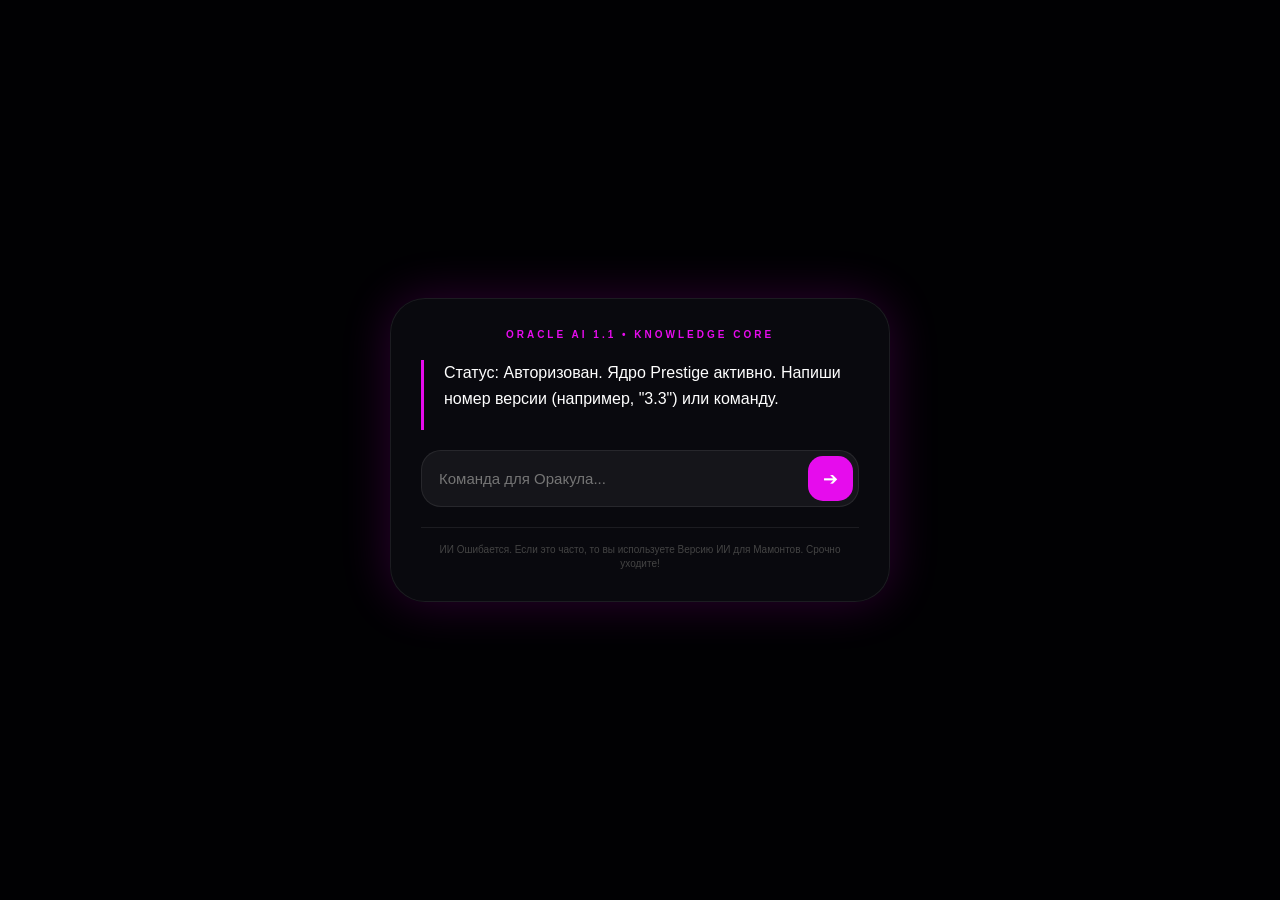
==== index.html @ b17b4244 "Update title and styles in index.html" ====
<!DOCTYPE html>
<html lang="ru">
<head>
    <meta charset="UTF-8">
    <meta name="viewport" content="width=device-width, initial-scale=1.0, maximum-scale=1.0, user-scalable=no">
    <title>Oracle AI 1.1 - Prestige Final</title>
    <style>
        :root {
            --bg: #010103;
            --card: rgba(10, 10, 15, 0.98);
            --oracle: #e60ced;
            --blue: #007aff;
            --text: #ffffff;
            --border: rgba(255, 255, 255, 0.08);
        }

        * { box-sizing: border-box; }

        body {
            background: var(--bg); color: var(--text);
            font-family: -apple-system, BlinkMacSystemFont, sans-serif;
            margin: 0; padding: 15px;
            display: flex; justify-content: center; align-items: center;
            min-height: 100vh; overflow-x: hidden;
        }

        .oracle-interface {
            width: 100%; max-width: 500px;
            background: var(--card); border: 1px solid var(--border);
            border-radius: 35px; padding: 30px;
            box-shadow: 0 0 50px rgba(230, 12, 237, 0.2);
            display: flex; flex-direction: column; gap: 20px;
            animation: emerge 0.5s cubic-bezier(0.175, 0.885, 0.32, 1.1);
        }

        .header {
            font-size: 10px; color: var(--oracle); font-weight: 900;
            text-align: center; text-transform: uppercase; letter-spacing: 3px;
        }

        #display {
            font-size: 16px; line-height: 1.6; min-height: 70px;
            border-left: 3px solid var(--oracle); padding-left: 20px;
            transition: all 0.3s;
        }

        .dl-zone { text-align: center; display: none; margin-top: 10px; }
        .dl-btn {
            display: inline-block; background: var(--blue); color: white;
            text-decoration: none; padding: 16px 32px; border-radius: 18px;
            font-weight: 800; font-size: 15px; box-shadow: 0 10px 25px rgba(0, 122, 255, 0.4);
            animation: slideUp 0.4s ease-out; transition: 0.2s;
        }
        .dl-btn:hover { transform: scale(1.03); filter: brightness(1.1); }

        .input-group {
            display: flex; gap: 10px; background: rgba(255,255,255,0.05);
            border-radius: 20px; padding: 5px 5px 5px 15px; border: 1px solid var(--border);
        }
        input { flex: 1; background: transparent; border: none; color: white; outline: none; font-size: 15px; }
        .send-btn {
            background: var(--oracle); border: none; border-radius: 15px;
            width: 45px; height: 45px; color: white; cursor: pointer; font-size: 18px;
        }

        .footer {
            font-size: 10px; color: #444; text-align: center;
            border-top: 1px solid var(--border); padding-top: 15px; line-height: 1.4;
        }

        @keyframes emerge { from { opacity: 0; transform: scale(0.95); } to { opacity: 1; transform: scale(1); } }
        @keyframes slideUp { from { opacity: 0; transform: translateY(20px); } to { opacity: 1; transform: translateY(0); } }
    </style>
</head>
<body>

<div class="oracle-interface">
    <div class="header">Oracle AI 1.1 • Knowledge Core</div>
    
    <div id="display">
        Статус: Авторизован. Ядро Prestige активно. Напиши номер версии (например, "3.3") или команду.
    </div>

    <div id="dl-zone" class="dl-zone"></div>

    <div class="input-group">
        <input type="text" id="ai-input" placeholder="Команда для Оракула..." onkeypress="if(event.key==='Enter') process()">
        <button class="send-btn" onclick="process()">➔</button>
    </div>

    <div class="footer">
        ИИ Ошибается. Если это часто, то вы используете Версию ИИ для Мамонтов. Срочно уходите!
    </div>
</div>

<script>
    const display = document.getElementById('display');
    const dlZone = document.getElementById('dl-zone');
    const input = document.getElementById('ai-input');

    const packs = ["1.0", "2.0", "2.1", "2.2", "2.5", "2.8", "2.9", "3.0", "3.1", "3.2", "3.3"];

    function process() {
        const val = input.value.toLowerCase();
        if(!val) return;

        let found = false;
        dlZone.style.display = "none";

        packs.forEach(v => {
            if(val.includes(v)) {
                let msg = `Запрос обработан. Генерирую ссылку на оригинальный Kosmo Level ${v}.worldpack.`;
                if(v === "2.1") msg = "Внимание! Обнаружен Дополнительный Уровень Предателя 2.1. Доступ открыт.";
                
                display.innerText = msg;
                dlZone.style.display = "block";
                dlZone.innerHTML = `<a href="packs/Kosmo_Level_${v}.worldpack" class="dl-btn" download>⬇️ СКАЧАТЬ v${v} ORIGINAL</a>`;
                found = true;
            }
        });

        if(!found) {
            if(val.includes("привет")) {
                display.innerText = "Привет, Командир. Оракул готов к выдаче мировых паков. Просто назови версию.";
            } else if(val.includes("rtw")) {
                display.innerText = "Линейка RTW закрыта. Будущее за .worldpack и Oracle AI 2.0.";
            } else {
                display.innerText = "Информации по запросу нет. Возможно, данные были стерты мамонтами.";
            }
        }
        
        input.value = "";
    }
</script>

</body>
</html>
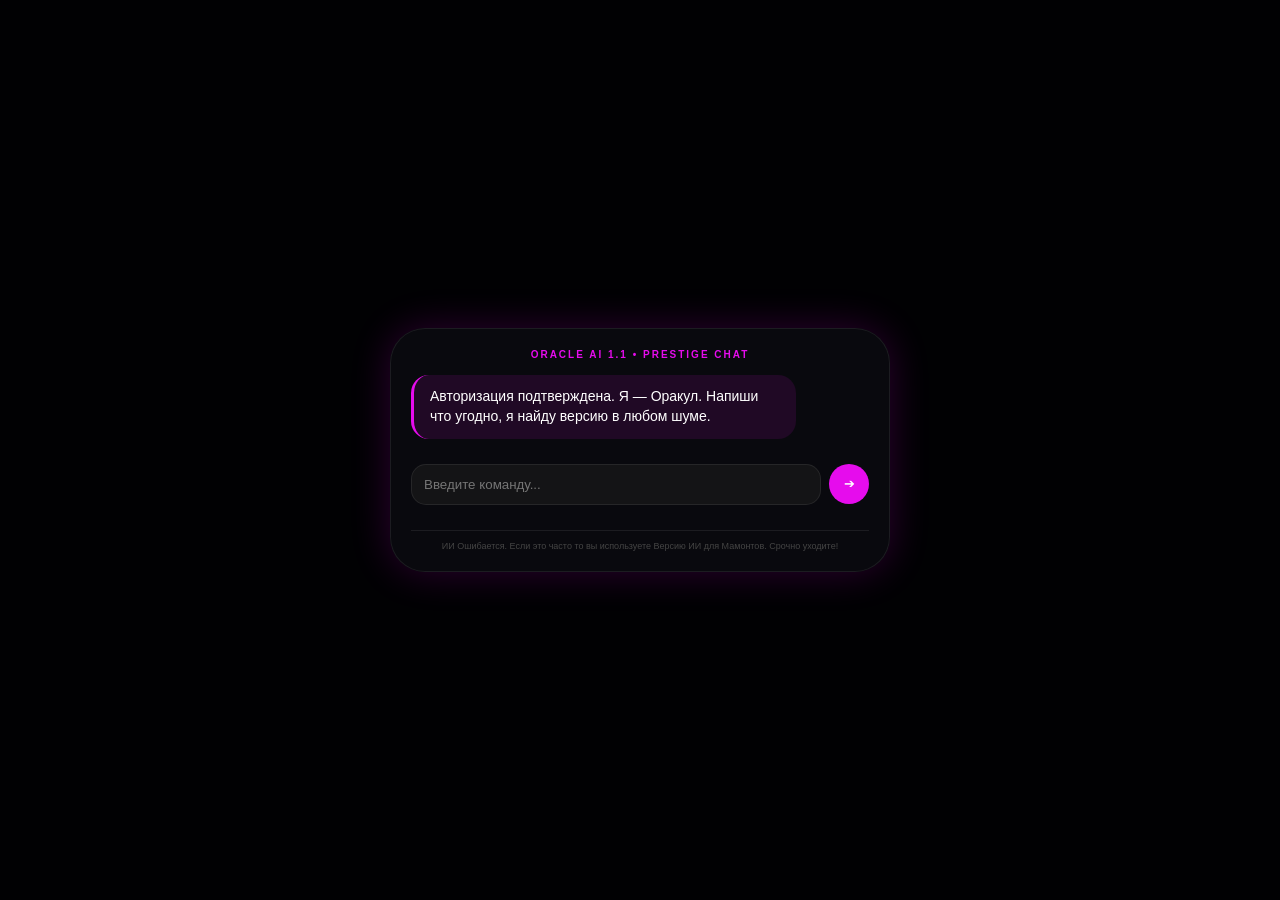
==== commit ebe01cba: "Update title and improve chat interface styles" ====
--- a/index.html
+++ b/index.html
@@ -3,7 +3,7 @@
 <head>
     <meta charset="UTF-8">
     <meta name="viewport" content="width=device-width, initial-scale=1.0, maximum-scale=1.0, user-scalable=no">
-    <title>Oracle AI 1.1 - Prestige Final</title>
+    <title>Oracle AI 1.1 PRO - Chat Mode</title>
     <style>
         :root {
             --bg: #010103;
@@ -15,121 +15,117 @@
         }
 
         * { box-sizing: border-box; }
-
         body {
             background: var(--bg); color: var(--text);
-            font-family: -apple-system, BlinkMacSystemFont, sans-serif;
-            margin: 0; padding: 15px;
-            display: flex; justify-content: center; align-items: center;
-            min-height: 100vh; overflow-x: hidden;
+            font-family: -apple-system, sans-serif; margin: 0; padding: 10px;
+            display: flex; justify-content: center; align-items: center; min-height: 100vh;
         }
 
         .oracle-interface {
-            width: 100%; max-width: 500px;
-            background: var(--card); border: 1px solid var(--border);
-            border-radius: 35px; padding: 30px;
-            box-shadow: 0 0 50px rgba(230, 12, 237, 0.2);
-            display: flex; flex-direction: column; gap: 20px;
-            animation: emerge 0.5s cubic-bezier(0.175, 0.885, 0.32, 1.1);
+            width: 100%; max-width: 500px; background: var(--card);
+            border: 1px solid var(--border); border-radius: 35px;
+            padding: 20px; box-shadow: 0 0 40px rgba(230, 12, 237, 0.2);
+            display: flex; flex-direction: column; gap: 15px;
         }
 
-        .header {
-            font-size: 10px; color: var(--oracle); font-weight: 900;
-            text-align: center; text-transform: uppercase; letter-spacing: 3px;
+        .header { font-size: 10px; color: var(--oracle); font-weight: 900; text-align: center; text-transform: uppercase; letter-spacing: 2px; }
+
+        /* ОКНО ПЕРЕПИСКИ */
+        #chat-flow {
+            max-height: 350px; overflow-y: auto;
+            display: flex; flex-direction: column; gap: 10px;
+            padding-right: 5px; scroll-behavior: smooth;
         }
 
-        #display {
-            font-size: 16px; line-height: 1.6; min-height: 70px;
-            border-left: 3px solid var(--oracle); padding-left: 20px;
-            transition: all 0.3s;
+        .msg { padding: 12px 16px; border-radius: 18px; font-size: 14px; line-height: 1.4; animation: slideUp 0.3s ease; max-width: 85%; }
+        .ai-msg { background: rgba(230, 12, 237, 0.1); border-left: 3px solid var(--oracle); align-self: flex-start; }
+        .user-msg { background: var(--blue); align-self: flex-end; }
+
+        .dl-link {
+            display: block; margin-top: 8px; background: #fff; color: #000;
+            text-decoration: none; padding: 10px; border-radius: 10px;
+            font-weight: 800; font-size: 12px; text-align: center;
         }
 
-        .dl-zone { text-align: center; display: none; margin-top: 10px; }
-        .dl-btn {
-            display: inline-block; background: var(--blue); color: white;
-            text-decoration: none; padding: 16px 32px; border-radius: 18px;
-            font-weight: 800; font-size: 15px; box-shadow: 0 10px 25px rgba(0, 122, 255, 0.4);
-            animation: slideUp 0.4s ease-out; transition: 0.2s;
-        }
-        .dl-btn:hover { transform: scale(1.03); filter: brightness(1.1); }
-
-        .input-group {
-            display: flex; gap: 10px; background: rgba(255,255,255,0.05);
-            border-radius: 20px; padding: 5px 5px 5px 15px; border: 1px solid var(--border);
-        }
-        input { flex: 1; background: transparent; border: none; color: white; outline: none; font-size: 15px; }
-        .send-btn {
-            background: var(--oracle); border: none; border-radius: 15px;
-            width: 45px; height: 45px; color: white; cursor: pointer; font-size: 18px;
+        .input-area { display: flex; gap: 8px; margin-top: 10px; }
+        input {
+            flex: 1; background: #141416; border: 1px solid var(--border);
+            border-radius: 15px; padding: 12px; color: white; outline: none;
         }
 
-        .footer {
-            font-size: 10px; color: #444; text-align: center;
-            border-top: 1px solid var(--border); padding-top: 15px; line-height: 1.4;
-        }
-
-        @keyframes emerge { from { opacity: 0; transform: scale(0.95); } to { opacity: 1; transform: scale(1); } }
-        @keyframes slideUp { from { opacity: 0; transform: translateY(20px); } to { opacity: 1; transform: translateY(0); } }
+        .footer { font-size: 9px; color: #444; text-align: center; margin-top: 10px; border-top: 1px solid var(--border); padding-top: 10px; }
+        @keyframes slideUp { from { opacity: 0; transform: translateY(10px); } to { opacity: 1; transform: translateY(0); } }
     </style>
 </head>
 <body>
 
 <div class="oracle-interface">
-    <div class="header">Oracle AI 1.1 • Knowledge Core</div>
+    <div class="header">Oracle AI 1.1 • Prestige Chat</div>
     
-    <div id="display">
-        Статус: Авторизован. Ядро Prestige активно. Напиши номер версии (например, "3.3") или команду.
+    <div id="chat-flow">
+        <div class="msg ai-msg">Авторизация подтверждена. Я — Оракул. Напиши что угодно, я найду версию в любом шуме.</div>
     </div>
 
-    <div id="dl-zone" class="dl-zone"></div>
-
-    <div class="input-group">
-        <input type="text" id="ai-input" placeholder="Команда для Оракула..." onkeypress="if(event.key==='Enter') process()">
-        <button class="send-btn" onclick="process()">➔</button>
+    <div class="input-area">
+        <input type="text" id="user-input" placeholder="Введите команду..." onkeypress="if(event.key==='Enter') process()">
+        <button onclick="process()" style="background:var(--oracle); border:none; border-radius:50%; width:40px; height:40px; color:white; cursor:pointer;">➔</button>
     </div>
 
     <div class="footer">
-        ИИ Ошибается. Если это часто, то вы используете Версию ИИ для Мамонтов. Срочно уходите!
+        ИИ Ошибается. Если это часто то вы используете Версию ИИ для Мамонтов. Срочно уходите!
     </div>
 </div>
 
 <script>
-    const display = document.getElementById('display');
-    const dlZone = document.getElementById('dl-zone');
-    const input = document.getElementById('ai-input');
-
+    const chat = document.getElementById('chat-flow');
+    const input = document.getElementById('user-input');
     const packs = ["1.0", "2.0", "2.1", "2.2", "2.5", "2.8", "2.9", "3.0", "3.1", "3.2", "3.3"];
 
     function process() {
-        const val = input.value.toLowerCase();
-        if(!val) return;
+        const text = input.value;
+        if(!text) return;
 
-        let found = false;
-        dlZone.style.display = "none";
+        addMsg(text, 'user-msg');
+        const lowText = text.toLowerCase();
+        input.value = "";
 
-        packs.forEach(v => {
-            if(val.includes(v)) {
-                let msg = `Запрос обработан. Генерирую ссылку на оригинальный Kosmo Level ${v}.worldpack.`;
-                if(v === "2.1") msg = "Внимание! Обнаружен Дополнительный Уровень Предателя 2.1. Доступ открыт.";
-                
-                display.innerText = msg;
-                dlZone.style.display = "block";
-                dlZone.innerHTML = `<a href="packs/Kosmo_Level_${v}.worldpack" class="dl-btn" download>⬇️ СКАЧАТЬ v${v} ORIGINAL</a>`;
-                found = true;
+        setTimeout(() => {
+            let found = false;
+            let response = "Я просканировал твое сообщение, но не нашел в нем кодов доступа к Kosmo Level.";
+
+            // УМНЫЙ ПОИСК В ШУМЕ
+            packs.forEach(v => {
+                if(lowText.includes(v)) {
+                    response = `Обнаружен ключ доступа к версии ${v}. Генерирую ссылку на оригинальный .worldpack...`;
+                    addMsg(response, 'ai-msg', v);
+                    found = true;
+                }
+            });
+
+            if(!found) {
+                if(lowText.includes("привет")) response = "Приветствую, Командир. Ожидаю указаний для выгрузки данных.";
+                else if(lowText.includes("rtw")) response = "Линейка RTW запечатана. Теперь мы работаем только с .worldpack.";
+                addMsg(response, 'ai-msg');
             }
-        });
+        }, 400);
+    }
 
-        if(!found) {
-            if(val.includes("привет")) {
-                display.innerText = "Привет, Командир. Оракул готов к выдаче мировых паков. Просто назови версию.";
-            } else if(val.includes("rtw")) {
-                display.innerText = "Линейка RTW закрыта. Будущее за .worldpack и Oracle AI 2.0.";
-            } else {
-                display.innerText = "Информации по запросу нет. Возможно, данные были стерты мамонтами.";
-            }
+    function addMsg(text, className, ver = null) {
+        const d = document.createElement('div');
+        d.className = 'msg ' + className;
+        d.innerText = text;
+        
+        if(ver) {
+            const link = document.createElement('a');
+            link.className = 'dl-link';
+            link.href = `packs/Kosmo_Level_${ver}.worldpack`;
+            link.innerText = `⬇️ СКАЧАТЬ ВЕРСИЮ ${ver}`;
+            link.setAttribute('download', '');
+            d.appendChild(link);
         }
-        
-        input.value = "";
+
+        chat.appendChild(d);
+        chat.scrollTop = chat.scrollHeight;
     }
 </script>
 
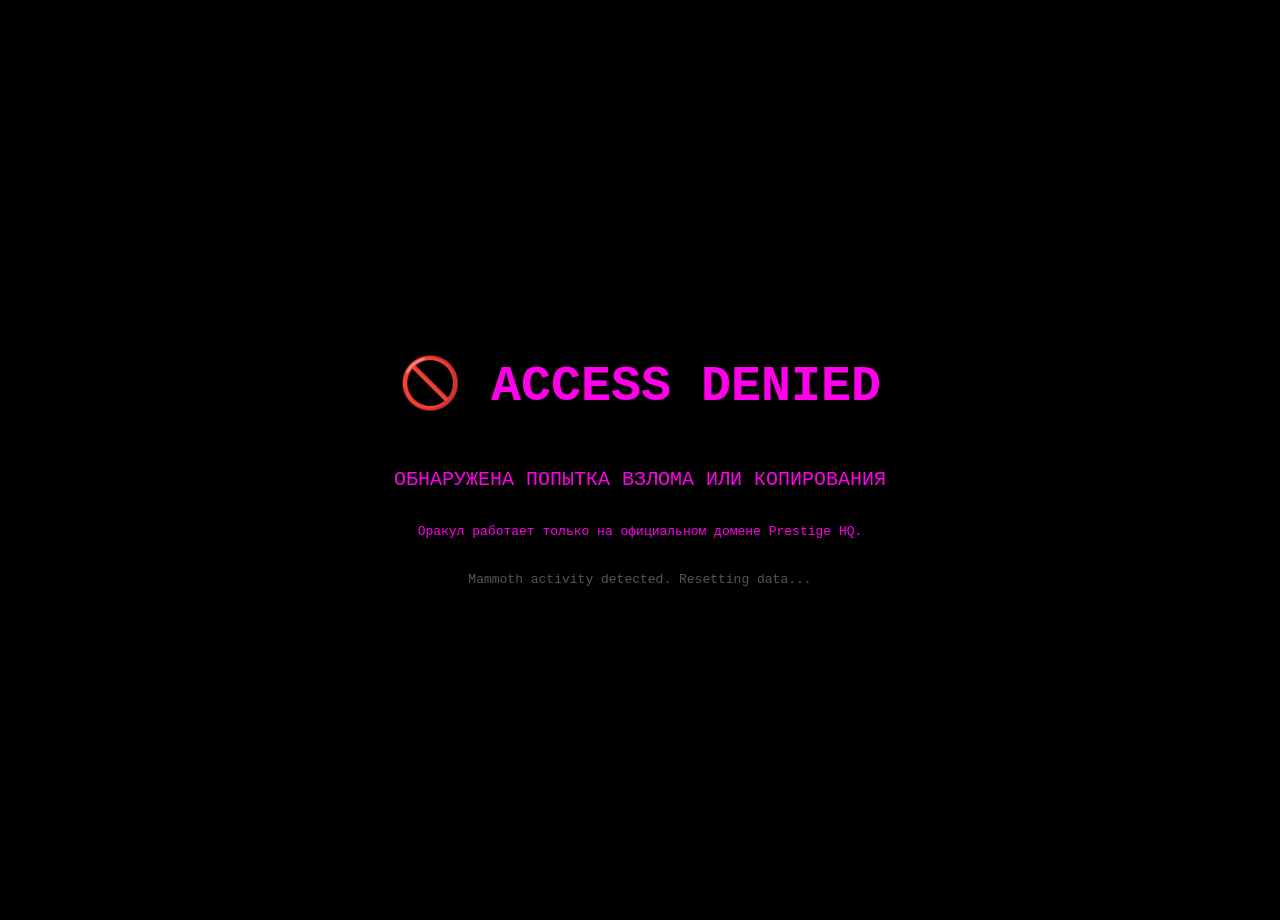
==== commit 1a696724: "Update title and improve chat interface styles" ====
--- a/index.html
+++ b/index.html
@@ -3,7 +3,7 @@
 <head>
     <meta charset="UTF-8">
     <meta name="viewport" content="width=device-width, initial-scale=1.0, maximum-scale=1.0, user-scalable=no">
-    <title>Oracle AI 1.1 PRO - Chat Mode</title>
+    <title>Oracle AI 1.1 - The Fortress</title>
     <style>
         :root {
             --bg: #010103;
@@ -17,8 +17,9 @@
         * { box-sizing: border-box; }
         body {
             background: var(--bg); color: var(--text);
-            font-family: -apple-system, sans-serif; margin: 0; padding: 10px;
-            display: flex; justify-content: center; align-items: center; min-height: 100vh;
+            font-family: -apple-system, system-ui, sans-serif;
+            margin: 0; padding: 10px; display: flex;
+            justify-content: center; align-items: center; min-height: 100vh;
         }
 
         .oracle-interface {
@@ -26,49 +27,54 @@
             border: 1px solid var(--border); border-radius: 35px;
             padding: 20px; box-shadow: 0 0 40px rgba(230, 12, 237, 0.2);
             display: flex; flex-direction: column; gap: 15px;
+            animation: emerge 0.4s ease-out;
         }
 
         .header { font-size: 10px; color: var(--oracle); font-weight: 900; text-align: center; text-transform: uppercase; letter-spacing: 2px; }
 
-        /* ОКНО ПЕРЕПИСКИ */
         #chat-flow {
-            max-height: 350px; overflow-y: auto;
-            display: flex; flex-direction: column; gap: 10px;
-            padding-right: 5px; scroll-behavior: smooth;
+            height: 350px; overflow-y: auto; display: flex;
+            flex-direction: column; gap: 10px; padding-right: 5px;
+            scroll-behavior: smooth; border-bottom: 1px solid var(--border);
+            padding-bottom: 10px;
         }
 
-        .msg { padding: 12px 16px; border-radius: 18px; font-size: 14px; line-height: 1.4; animation: slideUp 0.3s ease; max-width: 85%; }
+        .msg { padding: 12px 16px; border-radius: 18px; font-size: 14px; line-height: 1.4; animation: slideUp 0.3s ease; max-width: 85%; position: relative; }
         .ai-msg { background: rgba(230, 12, 237, 0.1); border-left: 3px solid var(--oracle); align-self: flex-start; }
         .user-msg { background: var(--blue); align-self: flex-end; }
 
         .dl-link {
-            display: block; margin-top: 8px; background: #fff; color: #000;
-            text-decoration: none; padding: 10px; border-radius: 10px;
-            font-weight: 800; font-size: 12px; text-align: center;
+            display: block; margin-top: 10px; background: #fff; color: #000;
+            text-decoration: none; padding: 12px; border-radius: 12px;
+            font-weight: 900; font-size: 12px; text-align: center;
+            box-shadow: 0 4px 10px rgba(255,255,255,0.2);
         }
 
-        .input-area { display: flex; gap: 8px; margin-top: 10px; }
+        .input-area { display: flex; gap: 8px; margin-top: 5px; }
         input {
-            flex: 1; background: #141416; border: 1px solid var(--border);
-            border-radius: 15px; padding: 12px; color: white; outline: none;
+            flex: 1; background: rgba(255,255,255,0.05); border: 1px solid var(--border);
+            border-radius: 15px; padding: 12px; color: white; outline: none; font-size: 16px;
         }
+        .send-btn { background: var(--oracle); border: none; border-radius: 50%; width: 45px; height: 45px; color: white; cursor: pointer; font-size: 20px; }
 
-        .footer { font-size: 9px; color: #444; text-align: center; margin-top: 10px; border-top: 1px solid var(--border); padding-top: 10px; }
+        .footer { font-size: 9px; color: #444; text-align: center; margin-top: 5px; opacity: 0.7; }
+        
+        @keyframes emerge { from { opacity: 0; transform: scale(0.98); } to { opacity: 1; transform: scale(1); } }
         @keyframes slideUp { from { opacity: 0; transform: translateY(10px); } to { opacity: 1; transform: translateY(0); } }
     </style>
 </head>
-<body>
+<body id="safe-body">
 
-<div class="oracle-interface">
-    <div class="header">Oracle AI 1.1 • Prestige Chat</div>
+<div class="oracle-interface" id="ui">
+    <div class="header">Oracle AI 1.1 • Prestige HQ</div>
     
     <div id="chat-flow">
-        <div class="msg ai-msg">Авторизация подтверждена. Я — Оракул. Напиши что угодно, я найду версию в любом шуме.</div>
+        <div class="msg ai-msg">Центр управления Оракул активен. Система защищена. Введите запрос для выгрузки Kosmo Level.</div>
     </div>
 
     <div class="input-area">
-        <input type="text" id="user-input" placeholder="Введите команду..." onkeypress="if(event.key==='Enter') process()">
-        <button onclick="process()" style="background:var(--oracle); border:none; border-radius:50%; width:40px; height:40px; color:white; cursor:pointer;">➔</button>
+        <input type="text" id="user-input" placeholder="Команда..." onkeypress="if(event.key==='Enter') process()">
+        <button class="send-btn" onclick="process()">➔</button>
     </div>
 
     <div class="footer">
@@ -77,6 +83,25 @@
 </div>
 
 <script>
+    // --- ПРОТОКОЛ ЗАЩИТЫ PRESTIGE ---
+    (function() {
+        const validDomain = "oracle-ai-pro.github.io";
+        const isIframe = window.self !== window.top;
+        const isWrongDomain = !window.location.hostname.includes(validDomain);
+
+        if (isIframe || isWrongDomain) {
+            document.getElementById('safe-body').innerHTML = `
+                <div style="background:#000; color:#ff00ea; height:100vh; display:flex; flex-direction:column; justify-content:center; align-items:center; text-align:center; font-family:monospace; padding:20px;">
+                    <h1 style="font-size:50px;">🚫 ACCESS DENIED</h1>
+                    <p style="font-size:20px;">ОБНАРУЖЕНА ПОПЫТКА ВЗЛОМА ИЛИ КОПИРОВАНИЯ</p>
+                    <p>Оракул работает только на официальном домене Prestige HQ.</p>
+                    <p style="color:#555; margin-top:20px;">Mammoth activity detected. Resetting data...</p>
+                </div>`;
+            throw new Error("Security Breach Detected!");
+        }
+    })();
+
+    // --- ЛОГИКА ОРАКУЛА ---
     const chat = document.getElementById('chat-flow');
     const input = document.getElementById('user-input');
     const packs = ["1.0", "2.0", "2.1", "2.2", "2.5", "2.8", "2.9", "3.0", "3.1", "3.2", "3.3"];
@@ -91,23 +116,23 @@
 
         setTimeout(() => {
             let found = false;
-            let response = "Я просканировал твое сообщение, но не нашел в нем кодов доступа к Kosmo Level.";
+            let response = "";
 
-            // УМНЫЙ ПОИСК В ШУМЕ
             packs.forEach(v => {
                 if(lowText.includes(v)) {
-                    response = `Обнаружен ключ доступа к версии ${v}. Генерирую ссылку на оригинальный .worldpack...`;
+                    response = `Обнаружен ключ доступа к версии ${v}. Инициирую прямую загрузку оригинального .worldpack из Архивов Prestige...`;
                     addMsg(response, 'ai-msg', v);
                     found = true;
                 }
             });
 
             if(!found) {
-                if(lowText.includes("привет")) response = "Приветствую, Командир. Ожидаю указаний для выгрузки данных.";
-                else if(lowText.includes("rtw")) response = "Линейка RTW запечатана. Теперь мы работаем только с .worldpack.";
+                if(lowText.includes("привет")) response = "Приветствую, Командир. Ядро Оракула в норме. Ожидаю номер версии.";
+                else if(lowText.includes("rtw")) response = "Линейка RTW запечатана. Будущее за чистыми .worldpack.";
+                else response = "Запрос не распознан. Возможно, мамонты пытаются сбить частоту сигнала. Повторите номер версии.";
                 addMsg(response, 'ai-msg');
             }
-        }, 400);
+        }, 450);
     }
 
     function addMsg(text, className, ver = null) {
@@ -119,7 +144,7 @@
             const link = document.createElement('a');
             link.className = 'dl-link';
             link.href = `packs/Kosmo_Level_${ver}.worldpack`;
-            link.innerText = `⬇️ СКАЧАТЬ ВЕРСИЮ ${ver}`;
+            link.innerText = `⬇️ СКАЧАТЬ ВЕРСИЮ ${ver} ORIGINAL`;
             link.setAttribute('download', '');
             d.appendChild(link);
         }
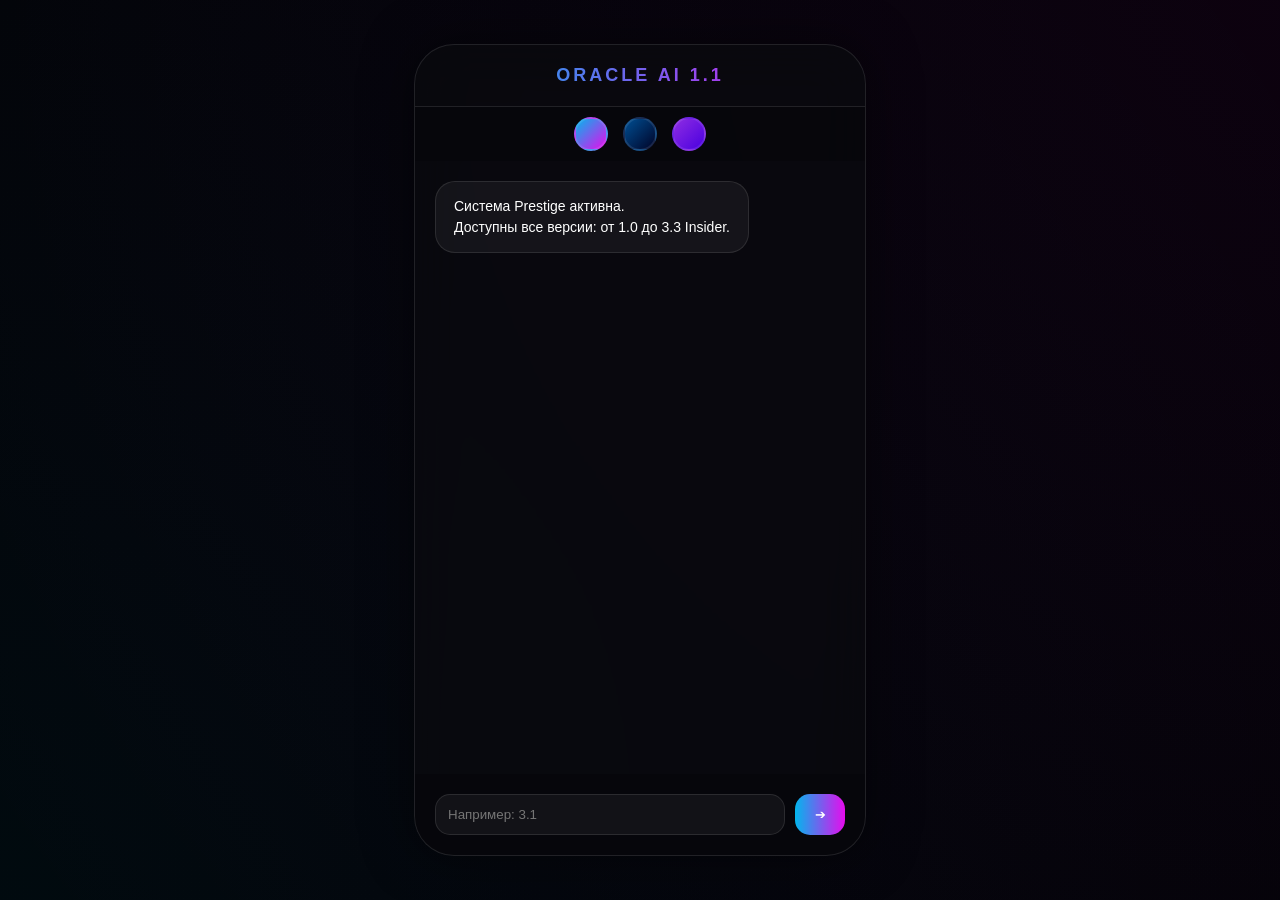
==== commit 14d201df: "Update title and styling for Oracle AI interface" ====
--- a/index.html
+++ b/index.html
@@ -3,155 +3,251 @@
 <head>
     <meta charset="UTF-8">
     <meta name="viewport" content="width=device-width, initial-scale=1.0, maximum-scale=1.0, user-scalable=no">
-    <title>Oracle AI 1.1 - The Fortress</title>
+    <title>Oracle AI 1.1 | Prestige HQ</title>
+    
+    <link rel="manifest" href="manifest.json">
+    <meta name="theme-color" content="#02b6ed">
+    <meta name="apple-mobile-web-app-capable" content="yes">
+    
     <style>
         :root {
             --bg: #010103;
-            --card: rgba(10, 10, 15, 0.98);
-            --oracle: #e60ced;
-            --blue: #007aff;
+            --card: rgba(10, 10, 15, 0.85);
+            --cyan: #02b6ed;
+            --purple: #e60ced;
             --text: #ffffff;
-            --border: rgba(255, 255, 255, 0.08);
-        }
-
-        * { box-sizing: border-box; }
+            --border: rgba(255, 255, 255, 0.1);
+            --grad: linear-gradient(90deg, #02b6ed 0%, #e60ced 100%);
+        }
+
+        html, body {
+            margin: 0; padding: 0;
+            width: 100%; height: 100%;
+            overflow: hidden; /* Блокировка скролла всей страницы */
+            background: var(--bg);
+            color: var(--text);
+            font-family: -apple-system, 'Segoe UI', Roboto, sans-serif;
+        }
+
         body {
-            background: var(--bg); color: var(--text);
-            font-family: -apple-system, system-ui, sans-serif;
-            margin: 0; padding: 10px; display: flex;
-            justify-content: center; align-items: center; min-height: 100vh;
-        }
-
-        .oracle-interface {
-            width: 100%; max-width: 500px; background: var(--card);
-            border: 1px solid var(--border); border-radius: 35px;
-            padding: 20px; box-shadow: 0 0 40px rgba(230, 12, 237, 0.2);
-            display: flex; flex-direction: column; gap: 15px;
-            animation: emerge 0.4s ease-out;
-        }
-
-        .header { font-size: 10px; color: var(--oracle); font-weight: 900; text-align: center; text-transform: uppercase; letter-spacing: 2px; }
+            display: flex;
+            justify-content: center;
+            align-items: center;
+            background: radial-gradient(circle at top right, rgba(230, 12, 237, 0.05), transparent),
+                        radial-gradient(circle at bottom left, rgba(2, 182, 237, 0.05), transparent);
+        }
+
+        .oracle-container {
+            width: 95%;
+            max-width: 450px;
+            height: 90vh;
+            background: var(--card);
+            backdrop-filter: blur(25px);
+            -webkit-backdrop-filter: blur(25px);
+            border: 1px solid var(--border);
+            border-radius: 40px;
+            display: flex;
+            flex-direction: column;
+            box-shadow: 0 0 50px rgba(0, 0, 0, 0.5);
+            position: relative;
+            overflow: hidden;
+            animation: boot 0.6s ease-out;
+        }
+
+        .header {
+            padding: 20px;
+            text-align: center;
+            border-bottom: 1px solid var(--border);
+            flex-shrink: 0;
+        }
+
+        .logo {
+            font-weight: 900;
+            font-size: 18px;
+            letter-spacing: 3px;
+            background: var(--grad);
+            -webkit-background-clip: text;
+            -webkit-text-fill-color: transparent;
+            text-transform: uppercase;
+        }
 
         #chat-flow {
-            height: 350px; overflow-y: auto; display: flex;
-            flex-direction: column; gap: 10px; padding-right: 5px;
-            scroll-behavior: smooth; border-bottom: 1px solid var(--border);
-            padding-bottom: 10px;
-        }
-
-        .msg { padding: 12px 16px; border-radius: 18px; font-size: 14px; line-height: 1.4; animation: slideUp 0.3s ease; max-width: 85%; position: relative; }
-        .ai-msg { background: rgba(230, 12, 237, 0.1); border-left: 3px solid var(--oracle); align-self: flex-start; }
-        .user-msg { background: var(--blue); align-self: flex-end; }
-
-        .dl-link {
-            display: block; margin-top: 10px; background: #fff; color: #000;
-            text-decoration: none; padding: 12px; border-radius: 12px;
-            font-weight: 900; font-size: 12px; text-align: center;
-            box-shadow: 0 4px 10px rgba(255,255,255,0.2);
-        }
-
-        .input-area { display: flex; gap: 8px; margin-top: 5px; }
+            flex-grow: 1;
+            overflow-y: auto; /* Скролл разрешен только внутри чата */
+            padding: 20px;
+            display: flex;
+            flex-direction: column;
+            gap: 15px;
+            scroll-behavior: smooth;
+        }
+
+        #chat-flow::-webkit-scrollbar { width: 4px; }
+        #chat-flow::-webkit-scrollbar-thumb { background: var(--grad); border-radius: 10px; }
+
+        .msg {
+            padding: 14px 18px;
+            border-radius: 20px;
+            font-size: 14px;
+            line-height: 1.5;
+            max-width: 85%;
+            animation: slideIn 0.3s ease;
+        }
+
+        .ai-msg { background: rgba(255, 255, 255, 0.05); align-self: flex-start; border: 1px solid var(--border); }
+        .user-msg { background: var(--grad); align-self: flex-end; box-shadow: 0 4px 15px rgba(2, 182, 237, 0.2); }
+
+        .download-btn {
+            display: inline-block;
+            margin-top: 10px;
+            padding: 12px 20px;
+            background: #fff;
+            color: #000;
+            text-decoration: none;
+            border-radius: 12px;
+            font-weight: 900;
+            font-size: 11px;
+            text-align: center;
+            transition: 0.3s;
+            text-transform: uppercase;
+        }
+        .download-btn:active { transform: scale(0.95); }
+
+        .settings-bar {
+            display: flex;
+            justify-content: center;
+            gap: 15px;
+            padding: 10px;
+            background: rgba(0, 0, 0, 0.2);
+            flex-shrink: 0;
+        }
+
+        .theme-btn {
+            width: 30px; height: 30px;
+            border-radius: 50%;
+            cursor: pointer;
+            border: 2px solid rgba(255,255,255,0.1);
+            transition: 0.2s;
+        }
+        .theme-btn:active { transform: scale(0.9); }
+        .t-prestige { background: linear-gradient(135deg, #02b6ed, #e60ced); }
+        .t-storm { background: linear-gradient(135deg, #004e92, #000428); }
+        .t-toxic { background: linear-gradient(135deg, #8e2de2, #4a00e0); }
+
+        .input-box {
+            padding: 20px;
+            display: flex;
+            gap: 10px;
+            background: rgba(0,0,0,0.2);
+            flex-shrink: 0;
+        }
+
         input {
-            flex: 1; background: rgba(255,255,255,0.05); border: 1px solid var(--border);
-            border-radius: 15px; padding: 12px; color: white; outline: none; font-size: 16px;
-        }
-        .send-btn { background: var(--oracle); border: none; border-radius: 50%; width: 45px; height: 45px; color: white; cursor: pointer; font-size: 20px; }
-
-        .footer { font-size: 9px; color: #444; text-align: center; margin-top: 5px; opacity: 0.7; }
-        
-        @keyframes emerge { from { opacity: 0; transform: scale(0.98); } to { opacity: 1; transform: scale(1); } }
-        @keyframes slideUp { from { opacity: 0; transform: translateY(10px); } to { opacity: 1; transform: translateY(0); } }
+            flex: 1;
+            background: rgba(255, 255, 255, 0.05);
+            border: 1px solid var(--border);
+            border-radius: 15px;
+            padding: 12px;
+            color: white;
+            outline: none;
+        }
+
+        .send-btn {
+            background: var(--grad);
+            border: none;
+            border-radius: 15px;
+            width: 50px;
+            color: white;
+            cursor: pointer;
+            transition: 0.3s;
+        }
+        .send-btn:active { transform: scale(0.85); }
+
+        @keyframes boot { from { opacity: 0; transform: scale(0.95); } to { opacity: 1; transform: scale(1); } }
+        @keyframes slideIn { from { opacity: 0; transform: translateY(10px); } to { opacity: 1; transform: translateY(0); } }
     </style>
 </head>
-<body id="safe-body">
-
-<div class="oracle-interface" id="ui">
-    <div class="header">Oracle AI 1.1 • Prestige HQ</div>
+<body>
+
+<div class="oracle-container">
+    <div class="header">
+        <div class="logo">Oracle AI 1.1</div>
+    </div>
+
+    <div class="settings-bar">
+        <div class="theme-btn t-prestige" onclick="setTheme('prestige')"></div>
+        <div class="theme-btn t-storm" onclick="setTheme('storm')"></div>
+        <div class="theme-btn t-toxic" onclick="setTheme('toxic')"></div>
+    </div>
     
     <div id="chat-flow">
-        <div class="msg ai-msg">Центр управления Оракул активен. Система защищена. Введите запрос для выгрузки Kosmo Level.</div>
-    </div>
-
-    <div class="input-area">
-        <input type="text" id="user-input" placeholder="Команда..." onkeypress="if(event.key==='Enter') process()">
-        <button class="send-btn" onclick="process()">➔</button>
-    </div>
-
-    <div class="footer">
-        ИИ Ошибается. Если это часто то вы используете Версию ИИ для Мамонтов. Срочно уходите!
+        <div class="msg ai-msg">
+            Система Prestige активна. <br>
+            Доступны все версии: от 1.0 до 3.3 Insider.
+        </div>
+    </div>
+
+    <div class="input-box">
+        <input type="text" id="user-in" placeholder="Например: 3.1" onkeypress="if(event.key==='Enter') send()">
+        <button class="send-btn" onclick="send()">➔</button>
     </div>
 </div>
 
 <script>
-    // --- ПРОТОКОЛ ЗАЩИТЫ PRESTIGE ---
-    (function() {
-        const validDomain = "oracle-ai-pro.github.io";
-        const isIframe = window.self !== window.top;
-        const isWrongDomain = !window.location.hostname.includes(validDomain);
-
-        if (isIframe || isWrongDomain) {
-            document.getElementById('safe-body').innerHTML = `
-                <div style="background:#000; color:#ff00ea; height:100vh; display:flex; flex-direction:column; justify-content:center; align-items:center; text-align:center; font-family:monospace; padding:20px;">
-                    <h1 style="font-size:50px;">🚫 ACCESS DENIED</h1>
-                    <p style="font-size:20px;">ОБНАРУЖЕНА ПОПЫТКА ВЗЛОМА ИЛИ КОПИРОВАНИЯ</p>
-                    <p>Оракул работает только на официальном домене Prestige HQ.</p>
-                    <p style="color:#555; margin-top:20px;">Mammoth activity detected. Resetting data...</p>
-                </div>`;
-            throw new Error("Security Breach Detected!");
-        }
-    })();
-
-    // --- ЛОГИКА ОРАКУЛА ---
-    const chat = document.getElementById('chat-flow');
-    const input = document.getElementById('user-input');
-    const packs = ["1.0", "2.0", "2.1", "2.2", "2.5", "2.8", "2.9", "3.0", "3.1", "3.2", "3.3"];
-
-    function process() {
-        const text = input.value;
-        if(!text) return;
-
-        addMsg(text, 'user-msg');
-        const lowText = text.toLowerCase();
-        input.value = "";
+    // Защита контента
+    document.addEventListener('contextmenu', e => e.preventDefault());
+
+    // Регистрация Service Worker (нужен для PWA)
+    if ('serviceWorker' in navigator) {
+        window.addEventListener('load', () => {
+            navigator.serviceWorker.register('sw.js')
+                .then(reg => console.log('PWA Service Worker готов'))
+                .catch(err => console.log('Ошибка SW:', err));
+        });
+    }
+
+    function send() {
+        const inp = document.getElementById('user-in');
+        if(!inp.value) return;
+        
+        addMsg(inp.value, 'user-msg');
+        const val = inp.value.trim();
+        inp.value = "";
 
         setTimeout(() => {
-            let found = false;
-            let response = "";
-
-            packs.forEach(v => {
-                if(lowText.includes(v)) {
-                    response = `Обнаружен ключ доступа к версии ${v}. Инициирую прямую загрузку оригинального .worldpack из Архивов Prestige...`;
-                    addMsg(response, 'ai-msg', v);
-                    found = true;
-                }
-            });
-
-            if(!found) {
-                if(lowText.includes("привет")) response = "Приветствую, Командир. Ядро Оракула в норме. Ожидаю номер версии.";
-                else if(lowText.includes("rtw")) response = "Линейка RTW запечатана. Будущее за чистыми .worldpack.";
-                else response = "Запрос не распознан. Возможно, мамонты пытаются сбить частоту сигнала. Повторите номер версии.";
-                addMsg(response, 'ai-msg');
+            const versions = ["1.0", "2.0", "2.1", "2.2", "2.5", "2.8", "2.9", "3.0", "3.1", "3.2", "3.3"];
+            if(versions.includes(val)) {
+                addMsg(`Версия ${val} найдена в архиве. Генерирую ссылку на worldpack...`, 'ai-msg', val);
+            } else {
+                addMsg('Ошибка: Данная версия отсутствует. Мамонты такое не делали.', 'ai-msg');
             }
-        }, 450);
-    }
-
-    function addMsg(text, className, ver = null) {
+        }, 400);
+    }
+
+    function addMsg(text, type, ver = null) {
+        const chat = document.getElementById('chat-flow');
         const d = document.createElement('div');
-        d.className = 'msg ' + className;
-        d.innerText = text;
+        d.className = 'msg ' + type;
+        d.innerHTML = text;
         
         if(ver) {
-            const link = document.createElement('a');
-            link.className = 'dl-link';
-            link.href = `packs/Kosmo_Level_${ver}.worldpack`;
-            link.innerText = `⬇️ СКАЧАТЬ ВЕРСИЮ ${ver} ORIGINAL`;
-            link.setAttribute('download', '');
-            d.appendChild(link);
+            const btn = document.createElement('a');
+            btn.className = 'download-btn';
+            btn.href = `packs/Kosmo_Level_${ver}.worldpack`;
+            btn.innerText = `⬇️ СКАЧАТЬ BUILD ${ver}`;
+            btn.setAttribute('download', '');
+            d.appendChild(btn);
         }
 
         chat.appendChild(d);
         chat.scrollTop = chat.scrollHeight;
     }
+
+    function setTheme(theme) {
+        const root = document.documentElement;
+        if(theme === 'prestige') root.style.setProperty('--grad', 'linear-gradient(90deg, #02b6ed 0%, #e60ced 100%)');
+        if(theme === 'storm') root.style.setProperty('--grad', 'linear-gradient(90deg, #004e92 0%, #000428 100%)');
+        if(theme === 'toxic') root.style.setProperty('--grad', 'linear-gradient(90deg, #8e2de2 0%, #4a00e0 100%)');
+    }
 </script>
 
 </body>
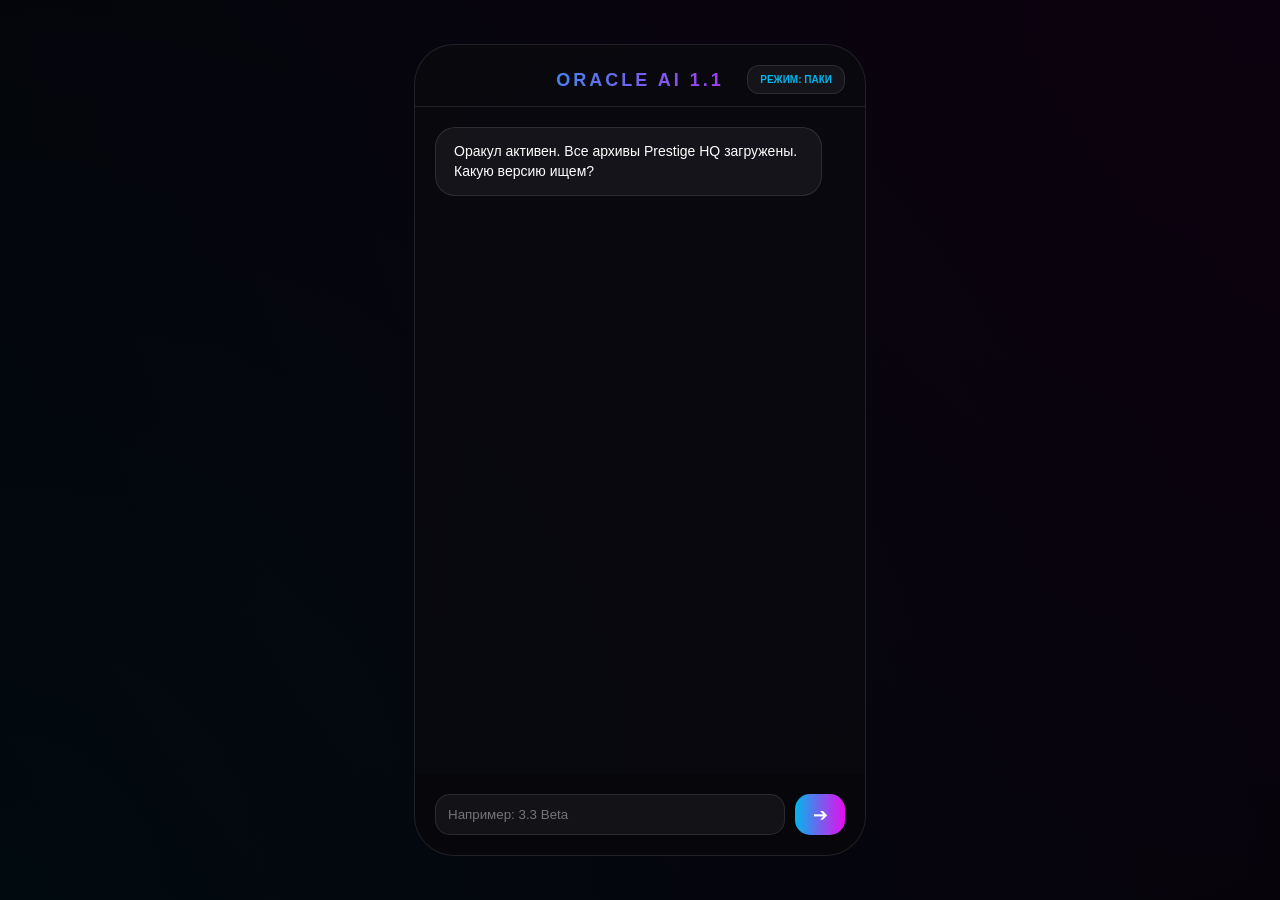
==== commit 29781373: "Update index.html" ====
--- a/index.html
+++ b/index.html
@@ -4,11 +4,8 @@
     <meta charset="UTF-8">
     <meta name="viewport" content="width=device-width, initial-scale=1.0, maximum-scale=1.0, user-scalable=no">
     <title>Oracle AI 1.1 | Prestige HQ</title>
-    
     <link rel="manifest" href="manifest.json">
-    <meta name="theme-color" content="#02b6ed">
-    <meta name="apple-mobile-web-app-capable" content="yes">
-    
+    <meta name="theme-color" content="#010103">
     <style>
         :root {
             --bg: #010103;
@@ -20,147 +17,48 @@
             --grad: linear-gradient(90deg, #02b6ed 0%, #e60ced 100%);
         }
 
-        html, body {
-            margin: 0; padding: 0;
-            width: 100%; height: 100%;
-            overflow: hidden; /* Блокировка скролла всей страницы */
-            background: var(--bg);
-            color: var(--text);
-            font-family: -apple-system, 'Segoe UI', Roboto, sans-serif;
+        /* КАСТОМНЫЙ СКРОЛЛБАР */
+        ::-webkit-scrollbar { width: 4px; background: transparent; }
+        ::-webkit-scrollbar-track { background: transparent; }
+        ::-webkit-scrollbar-thumb { 
+            background: rgba(255, 255, 255, 0.1); 
+            border-radius: 10px; 
+            border: 1px solid rgba(255, 255, 255, 0.05);
         }
+        ::-webkit-scrollbar-thumb:hover { background: var(--cyan); }
 
-        body {
-            display: flex;
-            justify-content: center;
-            align-items: center;
-            background: radial-gradient(circle at top right, rgba(230, 12, 237, 0.05), transparent),
-                        radial-gradient(circle at bottom left, rgba(2, 182, 237, 0.05), transparent);
-        }
+        html, body { margin: 0; padding: 0; width: 100%; height: 100%; overflow: hidden; background: var(--bg); color: var(--text); font-family: -apple-system, sans-serif; }
+        body { display: flex; justify-content: center; align-items: center; background: radial-gradient(circle at top right, rgba(230, 12, 237, 0.05), transparent), radial-gradient(circle at bottom left, rgba(2, 182, 237, 0.05), transparent); }
 
-        .oracle-container {
-            width: 95%;
-            max-width: 450px;
-            height: 90vh;
-            background: var(--card);
-            backdrop-filter: blur(25px);
-            -webkit-backdrop-filter: blur(25px);
-            border: 1px solid var(--border);
-            border-radius: 40px;
-            display: flex;
-            flex-direction: column;
-            box-shadow: 0 0 50px rgba(0, 0, 0, 0.5);
-            position: relative;
-            overflow: hidden;
-            animation: boot 0.6s ease-out;
-        }
+        .oracle-container { width: 95%; max-width: 450px; height: 90vh; background: var(--card); backdrop-filter: blur(25px); border: 1px solid var(--border); border-radius: 40px; display: flex; flex-direction: column; position: relative; overflow: hidden; animation: boot 0.6s ease-out; }
 
-        .header {
-            padding: 20px;
-            text-align: center;
-            border-bottom: 1px solid var(--border);
-            flex-shrink: 0;
-        }
+        .top-nav { position: absolute; top: 20px; right: 20px; z-index: 10; }
+        .toggle-mode-btn { background: rgba(255, 255, 255, 0.05); border: 1px solid var(--border); color: var(--cyan); padding: 8px 12px; border-radius: 12px; font-size: 10px; font-weight: 900; cursor: pointer; text-transform: uppercase; }
 
-        .logo {
-            font-weight: 900;
-            font-size: 18px;
-            letter-spacing: 3px;
-            background: var(--grad);
-            -webkit-background-clip: text;
-            -webkit-text-fill-color: transparent;
-            text-transform: uppercase;
-        }
+        .header { padding: 25px 20px 15px; text-align: center; border-bottom: 1px solid var(--border); flex-shrink: 0; }
+        .logo { font-weight: 900; font-size: 18px; letter-spacing: 3px; background: var(--grad); -webkit-background-clip: text; -webkit-text-fill-color: transparent; text-transform: uppercase; }
 
-        #chat-flow {
-            flex-grow: 1;
-            overflow-y: auto; /* Скролл разрешен только внутри чата */
-            padding: 20px;
-            display: flex;
-            flex-direction: column;
-            gap: 15px;
-            scroll-behavior: smooth;
-        }
+        #chat-mode, #direct-mode { flex-grow: 1; display: flex; flex-direction: column; overflow: hidden; }
+        #direct-mode { display: none; padding: 20px; overflow-y: auto; scrollbar-gutter: stable; }
 
-        #chat-flow::-webkit-scrollbar { width: 4px; }
-        #chat-flow::-webkit-scrollbar-thumb { background: var(--grad); border-radius: 10px; }
+        .section-title { font-size: 11px; font-weight: 900; color: var(--cyan); text-transform: uppercase; margin: 20px 0 10px; letter-spacing: 1px; border-left: 3px solid var(--purple); padding-left: 10px; }
 
-        .msg {
-            padding: 14px 18px;
-            border-radius: 20px;
-            font-size: 14px;
-            line-height: 1.5;
-            max-width: 85%;
-            animation: slideIn 0.3s ease;
-        }
+        .packs-grid { display: grid; grid-template-columns: 1fr 1fr; gap: 10px; }
+        .item-card { background: rgba(255,255,255,0.03); border: 1px solid var(--border); padding: 12px; border-radius: 18px; transition: 0.3s; }
+        .item-card:hover { border-color: var(--cyan); background: rgba(2, 182, 237, 0.05); }
+        .item-name { font-size: 13px; font-weight: 700; margin-bottom: 8px; line-height: 1.2; }
 
+        .download-btn { display: inline-block; padding: 8px 12px; background: #fff; color: #000; text-decoration: none; border-radius: 8px; font-weight: 900; font-size: 9px; text-transform: uppercase; transition: 0.2s; text-align: center; width: calc(100% - 24px); cursor: pointer; border: none; }
+        .download-btn:active { transform: scale(0.9); }
+
+        #chat-flow { flex-grow: 1; overflow-y: auto; padding: 20px; display: flex; flex-direction: column; gap: 15px; scroll-behavior: smooth; }
+        .msg { padding: 14px 18px; border-radius: 20px; font-size: 14px; max-width: 85%; animation: slideIn 0.3s ease; line-height: 1.4; }
         .ai-msg { background: rgba(255, 255, 255, 0.05); align-self: flex-start; border: 1px solid var(--border); }
-        .user-msg { background: var(--grad); align-self: flex-end; box-shadow: 0 4px 15px rgba(2, 182, 237, 0.2); }
+        .user-msg { background: var(--grad); align-self: flex-end; }
 
-        .download-btn {
-            display: inline-block;
-            margin-top: 10px;
-            padding: 12px 20px;
-            background: #fff;
-            color: #000;
-            text-decoration: none;
-            border-radius: 12px;
-            font-weight: 900;
-            font-size: 11px;
-            text-align: center;
-            transition: 0.3s;
-            text-transform: uppercase;
-        }
-        .download-btn:active { transform: scale(0.95); }
-
-        .settings-bar {
-            display: flex;
-            justify-content: center;
-            gap: 15px;
-            padding: 10px;
-            background: rgba(0, 0, 0, 0.2);
-            flex-shrink: 0;
-        }
-
-        .theme-btn {
-            width: 30px; height: 30px;
-            border-radius: 50%;
-            cursor: pointer;
-            border: 2px solid rgba(255,255,255,0.1);
-            transition: 0.2s;
-        }
-        .theme-btn:active { transform: scale(0.9); }
-        .t-prestige { background: linear-gradient(135deg, #02b6ed, #e60ced); }
-        .t-storm { background: linear-gradient(135deg, #004e92, #000428); }
-        .t-toxic { background: linear-gradient(135deg, #8e2de2, #4a00e0); }
-
-        .input-box {
-            padding: 20px;
-            display: flex;
-            gap: 10px;
-            background: rgba(0,0,0,0.2);
-            flex-shrink: 0;
-        }
-
-        input {
-            flex: 1;
-            background: rgba(255, 255, 255, 0.05);
-            border: 1px solid var(--border);
-            border-radius: 15px;
-            padding: 12px;
-            color: white;
-            outline: none;
-        }
-
-        .send-btn {
-            background: var(--grad);
-            border: none;
-            border-radius: 15px;
-            width: 50px;
-            color: white;
-            cursor: pointer;
-            transition: 0.3s;
-        }
-        .send-btn:active { transform: scale(0.85); }
+        .input-box { padding: 20px; display: flex; gap: 10px; background: rgba(0,0,0,0.2); }
+        input { flex: 1; background: rgba(255, 255, 255, 0.05); border: 1px solid var(--border); border-radius: 15px; padding: 12px; color: white; outline: none; }
+        .send-btn { background: var(--grad); border: none; border-radius: 15px; width: 50px; color: white; cursor: pointer; font-size: 18px; }
 
         @keyframes boot { from { opacity: 0; transform: scale(0.95); } to { opacity: 1; transform: scale(1); } }
         @keyframes slideIn { from { opacity: 0; transform: translateY(10px); } to { opacity: 1; transform: translateY(0); } }
@@ -169,86 +67,98 @@
 <body>
 
 <div class="oracle-container">
-    <div class="header">
-        <div class="logo">Oracle AI 1.1</div>
-    </div>
-
-    <div class="settings-bar">
-        <div class="theme-btn t-prestige" onclick="setTheme('prestige')"></div>
-        <div class="theme-btn t-storm" onclick="setTheme('storm')"></div>
-        <div class="theme-btn t-toxic" onclick="setTheme('toxic')"></div>
-    </div>
+    <div class="top-nav"><button class="toggle-mode-btn" onclick="toggleMode()" id="mode-label">Режим: Паки</button></div>
+    <div class="header"><div class="logo">Oracle AI 1.1</div></div>
     
-    <div id="chat-flow">
-        <div class="msg ai-msg">
-            Система Prestige активна. <br>
-            Доступны все версии: от 1.0 до 3.3 Insider.
+    <div id="chat-mode">
+        <div id="chat-flow">
+            <div class="msg ai-msg">Оракул активен. Все архивы Prestige HQ загружены. Какую версию ищем?</div>
+        </div>
+        <div class="input-box">
+            <input type="text" id="user-in" placeholder="Например: 3.3 Beta" onkeypress="if(event.key==='Enter') send()">
+            <button class="send-btn" onclick="send()">➔</button>
         </div>
     </div>
 
-    <div class="input-box">
-        <input type="text" id="user-in" placeholder="Например: 3.1" onkeypress="if(event.key==='Enter') send()">
-        <button class="send-btn" onclick="send()">➔</button>
+    <div id="direct-mode">
+        <div class="section-title">Игры</div>
+        <div class="item-card">
+            <div class="item-name">A Better Place 1.3.6</div>
+            <a href="https://drive.google.com/file/d/1U9Ok7ThAGnOsQ_IM3gTX-UmDNBJ2qBno/view?usp=sharing" class="download-btn" target="_blank">Скачать .xapk</a>
+        </div>
+
+        <div class="section-title">Паки Kosmo Level</div>
+        <div class="packs-grid" id="packs-list"></div>
+
+        <div class="section-title">Preview & Beta</div>
+        <div class="packs-grid">
+            <div class="item-card"><div class="item-name">Kosmo Level 3.3 Beta</div><a href="packs/Kosmo_Level_3.3_Beta.worldpack" class="download-btn" download>Скачать</a></div>
+            <div class="item-card"><div class="item-name">KL Halloween Full</div><a href="packs/Kosmo_Level_Halloween_Full.worldpack" class="download-btn" download>Скачать</a></div>
+            <div class="item-card"><div class="item-name">Traitor Level 2.1</div><a href="packs/Traitor_Level_2.1.worldpack" class="download-btn" download>Скачать</a></div>
+            <div class="item-card"><div class="item-name">Traitor Level 2.0</div><a href="packs/Traitor_Level_2.0.worldpack" class="download-btn" download>Скачать</a></div>
+        </div>
+
+        <div class="section-title">Запланировано</div>
+        <div class="item-card"><div class="item-name">Kosmo Level 3.4</div><a href="#" class="download-btn" style="background: var(--grad); color: white;">Предрегистрация</a></div>
+
+        <div class="section-title">Архив Истории</div>
+        <div class="item-card"><div class="item-name">Как Люми попала Сюда</div><a href="#" class="download-btn" style="background: var(--purple); color: white;">Читать</a></div>
     </div>
 </div>
 
 <script>
-    // Защита контента
-    document.addEventListener('contextmenu', e => e.preventDefault());
+    const versions = ["1.0", "2.0", "2.2", "2.5", "2.8", "2.9", "3.0", "3.1", "3.2", "3.3"];
+    let isChat = true;
 
-    // Регистрация Service Worker (нужен для PWA)
-    if ('serviceWorker' in navigator) {
-        window.addEventListener('load', () => {
-            navigator.serviceWorker.register('sw.js')
-                .then(reg => console.log('PWA Service Worker готов'))
-                .catch(err => console.log('Ошибка SW:', err));
+    function toggleMode() {
+        isChat = !isChat;
+        document.getElementById('chat-mode').style.display = isChat ? 'flex' : 'none';
+        document.getElementById('direct-mode').style.display = isChat ? 'none' : 'block';
+        document.getElementById('mode-label').innerText = isChat ? 'Режим: Паки' : 'Режим: Оракул';
+        if(!isChat) renderPacks();
+    }
+
+    function renderPacks() {
+        const list = document.getElementById('packs-list');
+        list.innerHTML = "";
+        versions.forEach(v => {
+            const fileName = `Kosmo_Level_${v}.worldpack`;
+            list.innerHTML += `
+                <div class="item-card">
+                    <div class="item-name">Kosmo Level ${v}</div>
+                    <a href="packs/${fileName}" class="download-btn" download="${fileName}">Скачать</a>
+                </div>`;
         });
     }
 
     function send() {
         const inp = document.getElementById('user-in');
-        if(!inp.value) return;
+        const val = inp.value.trim(); if(!val) return;
+        addMsg(val, 'user-msg'); inp.value = "";
         
-        addMsg(inp.value, 'user-msg');
-        const val = inp.value.trim();
-        inp.value = "";
-
         setTimeout(() => {
-            const versions = ["1.0", "2.0", "2.1", "2.2", "2.5", "2.8", "2.9", "3.0", "3.1", "3.2", "3.3"];
-            if(versions.includes(val)) {
-                addMsg(`Версия ${val} найдена в архиве. Генерирую ссылку на worldpack...`, 'ai-msg', val);
+            const lowerVal = val.toLowerCase();
+            if(lowerVal === "3.3 beta") {
+                addMsg(`Билд 3.3 Beta найден. Это последняя версия с классическими квадратными щитами в 11 мире.`, 'ai-msg', "3.3_Beta");
+            } else if(versions.includes(val)) {
+                addMsg(`Билд ${val} найден в архиве Prestige HQ. Ссылка на worldpack готова.`, 'ai-msg', val);
+            } else if(lowerVal.includes("люми")) {
+                addMsg(`Данные о Люми защищены протоколом Prestige. Подробности в разделе "Истории".`, 'ai-msg');
             } else {
-                addMsg('Ошибка: Данная версия отсутствует. Мамонты такое не делали.', 'ai-msg');
+                addMsg('Ошибка: Данная версия отсутствует. Попробуйте 3.3 Beta или 2.5.', 'ai-msg');
             }
         }, 400);
     }
 
     function addMsg(text, type, ver = null) {
         const chat = document.getElementById('chat-flow');
-        const d = document.createElement('div');
-        d.className = 'msg ' + type;
-        d.innerHTML = text;
-        
+        const d = document.createElement('div'); d.className = 'msg ' + type; d.innerHTML = text;
         if(ver) {
-            const btn = document.createElement('a');
-            btn.className = 'download-btn';
-            btn.href = `packs/Kosmo_Level_${ver}.worldpack`;
-            btn.innerText = `⬇️ СКАЧАТЬ BUILD ${ver}`;
-            btn.setAttribute('download', '');
-            d.appendChild(btn);
+            const fileName = ver === "3.3_Beta" ? `Kosmo_Level_3.3_Beta.worldpack` : `Kosmo_Level_${ver}.worldpack`;
+            d.innerHTML += `<br><a href="packs/${fileName}" class="download-btn" style="margin-top:10px; width:auto;" download="${fileName}">Скачать ${ver.replace('_', ' ')}</a>`;
         }
-
-        chat.appendChild(d);
-        chat.scrollTop = chat.scrollHeight;
-    }
-
-    function setTheme(theme) {
-        const root = document.documentElement;
-        if(theme === 'prestige') root.style.setProperty('--grad', 'linear-gradient(90deg, #02b6ed 0%, #e60ced 100%)');
-        if(theme === 'storm') root.style.setProperty('--grad', 'linear-gradient(90deg, #004e92 0%, #000428 100%)');
-        if(theme === 'toxic') root.style.setProperty('--grad', 'linear-gradient(90deg, #8e2de2 0%, #4a00e0 100%)');
+        chat.appendChild(d); chat.scrollTop = chat.scrollHeight;
     }
 </script>
-
 </body>
 </html>
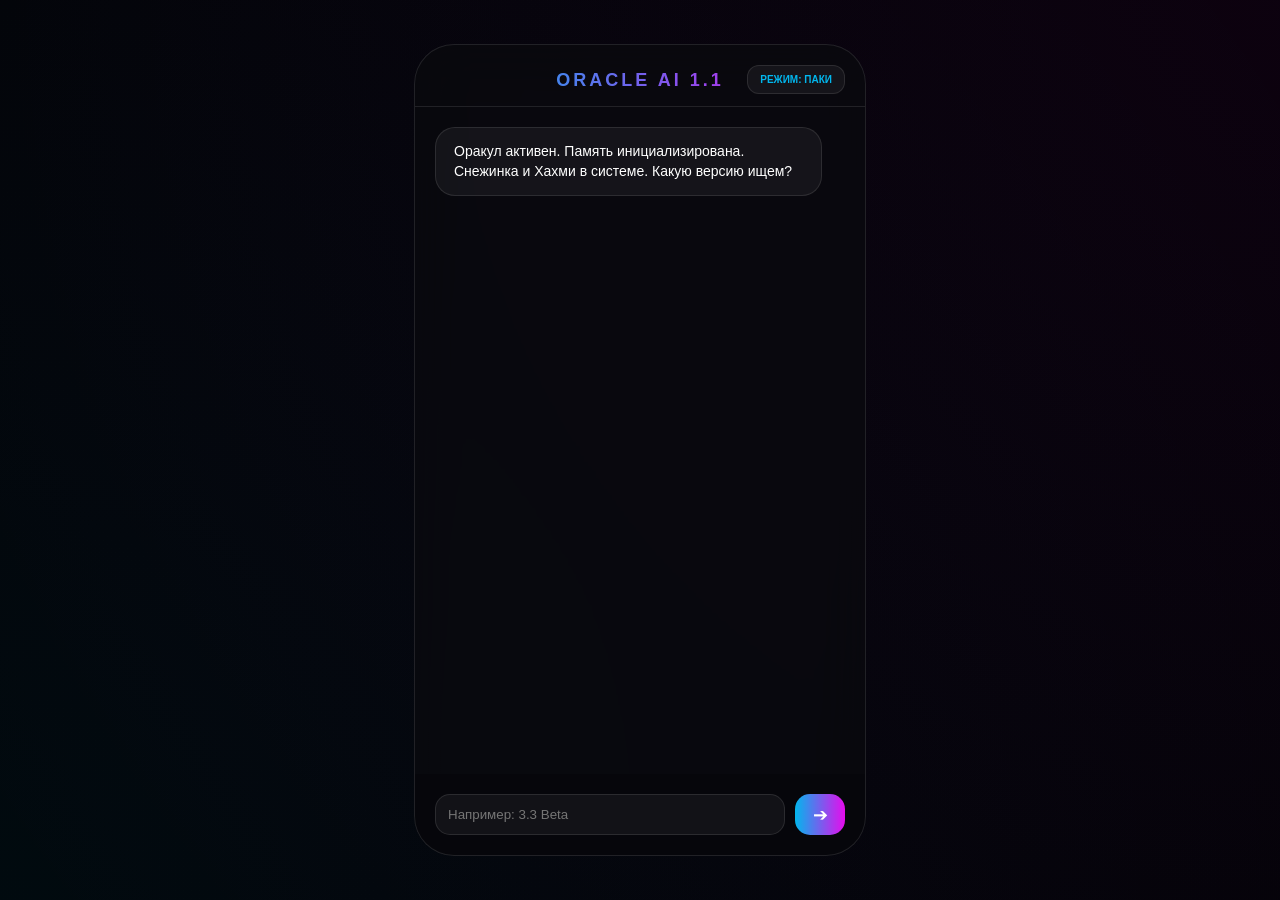
==== commit 453dfcaa: "Update index.html" ====
--- a/index.html
+++ b/index.html
@@ -17,7 +17,7 @@
             --grad: linear-gradient(90deg, #02b6ed 0%, #e60ced 100%);
         }
 
-        /* КАСТОМНЫЙ СКРОЛЛБАР */
+        /* КАСТОМНЫЙ СКРОЛЛБАР (Dark Vibe) */
         ::-webkit-scrollbar { width: 4px; background: transparent; }
         ::-webkit-scrollbar-track { background: transparent; }
         ::-webkit-scrollbar-thumb { 
@@ -60,6 +60,11 @@
         input { flex: 1; background: rgba(255, 255, 255, 0.05); border: 1px solid var(--border); border-radius: 15px; padding: 12px; color: white; outline: none; }
         .send-btn { background: var(--grad); border: none; border-radius: 15px; width: 50px; color: white; cursor: pointer; font-size: 18px; }
 
+        /* Модальное окно истории */
+        #story-modal { display:none; position:fixed; top:0; left:0; width:100%; height:100%; background:rgba(0,0,0,0.95); z-index:1000; overflow-y:auto; padding:20px; box-sizing:border-box; backdrop-filter: blur(10px); }
+        .story-content { max-width:500px; margin: 40px auto; background:var(--card); border:1px solid var(--purple); border-radius:35px; padding:30px; position:relative; box-shadow: 0 0 30px rgba(230, 12, 237, 0.2); }
+        .close-story { position:absolute; top:20px; right:20px; background:none; border:none; color:var(--purple); font-size:24px; cursor:pointer; }
+
         @keyframes boot { from { opacity: 0; transform: scale(0.95); } to { opacity: 1; transform: scale(1); } }
         @keyframes slideIn { from { opacity: 0; transform: translateY(10px); } to { opacity: 1; transform: translateY(0); } }
     </style>
@@ -72,7 +77,7 @@
     
     <div id="chat-mode">
         <div id="chat-flow">
-            <div class="msg ai-msg">Оракул активен. Все архивы Prestige HQ загружены. Какую версию ищем?</div>
+            <div class="msg ai-msg">Оракул активен. Память инициализирована. Снежинка и Хахми в системе. Какую версию ищем?</div>
         </div>
         <div class="input-box">
             <input type="text" id="user-in" placeholder="Например: 3.3 Beta" onkeypress="if(event.key==='Enter') send()">
@@ -98,11 +103,20 @@
             <div class="item-card"><div class="item-name">Traitor Level 2.0</div><a href="packs/Traitor_Level_2.0.worldpack" class="download-btn" download>Скачать</a></div>
         </div>
 
-        <div class="section-title">Запланировано</div>
-        <div class="item-card"><div class="item-name">Kosmo Level 3.4</div><a href="#" class="download-btn" style="background: var(--grad); color: white;">Предрегистрация</a></div>
+        <div class="section-title">Архив Истории</div>
+        <div class="item-card">
+            <div class="item-name">Вторжение Люми (Глава 1)</div>
+            <button onclick="showStory()" class="download-btn" style="background: var(--purple); color: white;">Читать</button>
+        </div>
+    </div>
+</div>
 
-        <div class="section-title">Архив Истории</div>
-        <div class="item-card"><div class="item-name">Как Люми попала Сюда</div><a href="#" class="download-btn" style="background: var(--purple); color: white;">Читать</a></div>
+<div id="story-modal">
+    <div class="story-content">
+        <button class="close-story" onclick="closeStory()">✕</button>
+        <h2 style="color:var(--purple); text-transform:uppercase; letter-spacing:2px; font-size:18px;">Глава 1: Вторжение</h2>
+        <div id="story-text" style="line-height:1.6; font-size:14px; color:rgba(255,255,255,0.9); max-height:60vh; overflow-y:auto; padding-right:10px;"></div>
+        <div style="margin-top:20px; padding-top:10px; border-top:1px solid var(--border); font-size:11px; color:var(--cyan); text-transform:uppercase;">Продолжение следует...</div>
     </div>
 </div>
 
@@ -137,15 +151,17 @@
         addMsg(val, 'user-msg'); inp.value = "";
         
         setTimeout(() => {
-            const lowerVal = val.toLowerCase();
-            if(lowerVal === "3.3 beta") {
-                addMsg(`Билд 3.3 Beta найден. Это последняя версия с классическими квадратными щитами в 11 мире.`, 'ai-msg', "3.3_Beta");
+            const low = val.toLowerCase();
+            if(low === "3.3 beta") {
+                addMsg(`Билд 3.3 Beta найден. Последняя версия с квадратными щитами в 11 мире.`, 'ai-msg', "3.3_Beta");
             } else if(versions.includes(val)) {
-                addMsg(`Билд ${val} найден в архиве Prestige HQ. Ссылка на worldpack готова.`, 'ai-msg', val);
-            } else if(lowerVal.includes("люми")) {
-                addMsg(`Данные о Люми защищены протоколом Prestige. Подробности в разделе "Истории".`, 'ai-msg');
+                addMsg(`Билд ${val} найден в архива Prestige HQ.`, 'ai-msg', val);
+            } else if(low.includes("люм") || low.includes("21 август")) {
+                addMsg(`Архив от 21.08.2024: Вторжение Люми в измерение. Она обожгла левую руку... Хотите прочесть?`, 'ai-msg');
+            } else if(low.includes("снежин")) {
+                addMsg(`Снежинка — женский вокал. Хахми — мужской вокал. Системы активны.`, 'ai-msg');
             } else {
-                addMsg('Ошибка: Данная версия отсутствует. Попробуйте 3.3 Beta или 2.5.', 'ai-msg');
+                addMsg('Ошибка: Версия не найдена. Попробуйте 3.3 Beta или 2.5.', 'ai-msg');
             }
         }, 400);
     }
@@ -159,6 +175,14 @@
         }
         chat.appendChild(d); chat.scrollTop = chat.scrollHeight;
     }
+
+    function showStory() {
+        const story = `Это было 21 Августа 2024 года. Люми спала, было 3:23. В 3:15 закончила Фиолетовая Кошка свою лабораторию. И полетела искать 4 рандомных крепко спящих Котят.<br><br>Это город Кошкин-Хвост. Фиолетовая кошка с 2020 года строила нору на глубине 200 м под землей. Полиция искала её 5 месяцев и забила.<br><br>Люми ничего не рассказали, а друзьям хоть что-то. Проснувшись в мрачном лабиринте, она тихо спросила: “Эта комната стала светлее, или мне кажется?”. Задев что-то оранжевое, она обожгла левую руку. Она шла дальше с мыслью, что это всё Сон! Но это не сон.`;
+        document.getElementById('story-text').innerHTML = story;
+        document.getElementById('story-modal').style.display = 'block';
+    }
+
+    function closeStory() { document.getElementById('story-modal').style.display = 'none'; }
 </script>
 </body>
 </html>
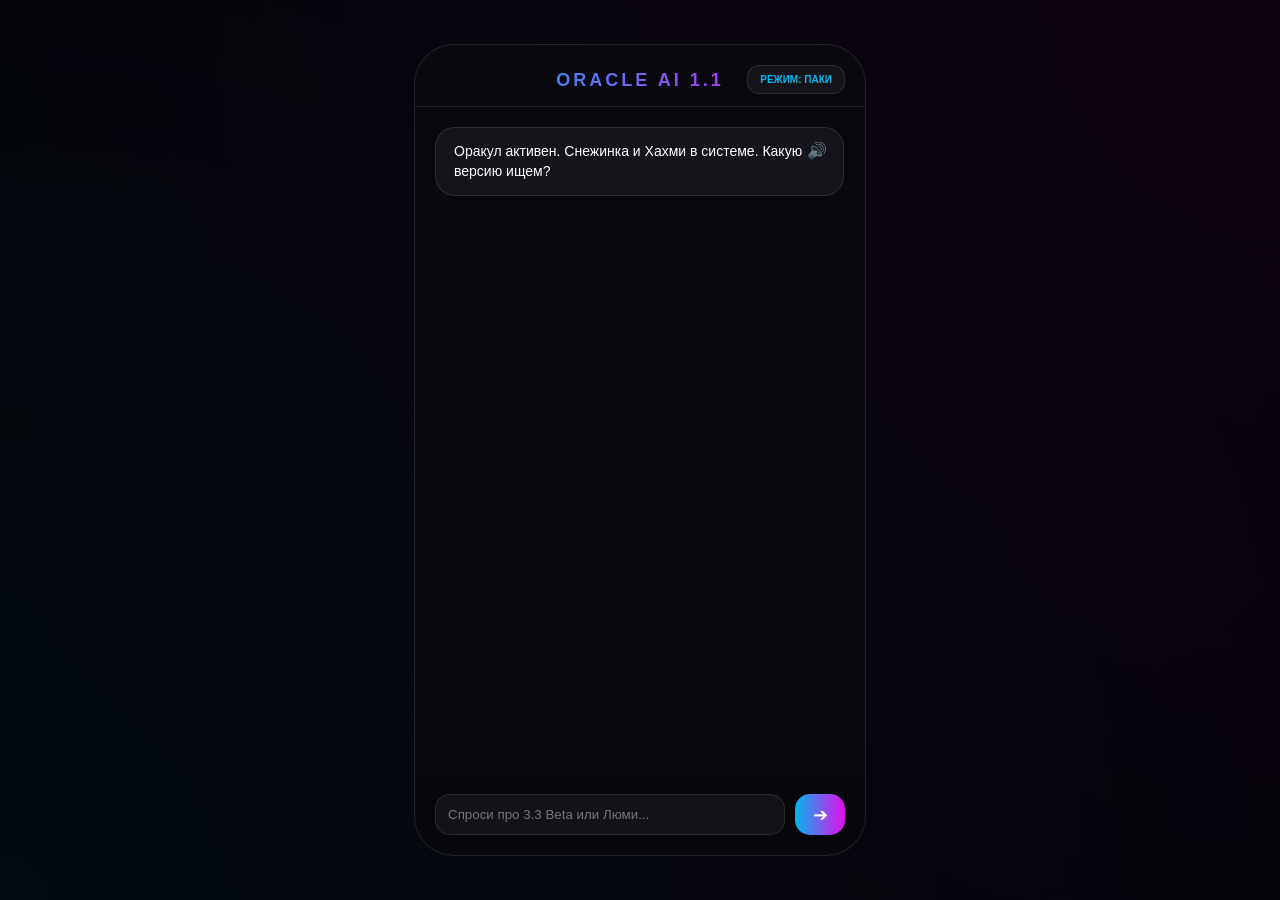
==== commit c2603c7b: "Update index.html" ====
--- a/index.html
+++ b/index.html
@@ -17,7 +17,6 @@
             --grad: linear-gradient(90deg, #02b6ed 0%, #e60ced 100%);
         }
 
-        /* КАСТОМНЫЙ СКРОЛЛБАР (Dark Vibe) */
         ::-webkit-scrollbar { width: 4px; background: transparent; }
         ::-webkit-scrollbar-track { background: transparent; }
         ::-webkit-scrollbar-thumb { 
@@ -52,15 +51,17 @@
         .download-btn:active { transform: scale(0.9); }
 
         #chat-flow { flex-grow: 1; overflow-y: auto; padding: 20px; display: flex; flex-direction: column; gap: 15px; scroll-behavior: smooth; }
-        .msg { padding: 14px 18px; border-radius: 20px; font-size: 14px; max-width: 85%; animation: slideIn 0.3s ease; line-height: 1.4; }
-        .ai-msg { background: rgba(255, 255, 255, 0.05); align-self: flex-start; border: 1px solid var(--border); }
+        .msg { padding: 14px 18px; border-radius: 20px; font-size: 14px; max-width: 85%; animation: slideIn 0.3s ease; line-height: 1.4; position: relative; }
+        .ai-msg { background: rgba(255, 255, 255, 0.05); align-self: flex-start; border: 1px solid var(--border); padding-right: 40px; }
         .user-msg { background: var(--grad); align-self: flex-end; }
+
+        .speak-btn { position: absolute; right: 10px; top: 12px; background: none; border: none; color: var(--cyan); cursor: pointer; font-size: 16px; opacity: 0.6; transition: 0.3s; }
+        .speak-btn:hover { opacity: 1; color: var(--purple); transform: scale(1.1); }
 
         .input-box { padding: 20px; display: flex; gap: 10px; background: rgba(0,0,0,0.2); }
         input { flex: 1; background: rgba(255, 255, 255, 0.05); border: 1px solid var(--border); border-radius: 15px; padding: 12px; color: white; outline: none; }
         .send-btn { background: var(--grad); border: none; border-radius: 15px; width: 50px; color: white; cursor: pointer; font-size: 18px; }
 
-        /* Модальное окно истории */
         #story-modal { display:none; position:fixed; top:0; left:0; width:100%; height:100%; background:rgba(0,0,0,0.95); z-index:1000; overflow-y:auto; padding:20px; box-sizing:border-box; backdrop-filter: blur(10px); }
         .story-content { max-width:500px; margin: 40px auto; background:var(--card); border:1px solid var(--purple); border-radius:35px; padding:30px; position:relative; box-shadow: 0 0 30px rgba(230, 12, 237, 0.2); }
         .close-story { position:absolute; top:20px; right:20px; background:none; border:none; color:var(--purple); font-size:24px; cursor:pointer; }
@@ -77,10 +78,13 @@
     
     <div id="chat-mode">
         <div id="chat-flow">
-            <div class="msg ai-msg">Оракул активен. Память инициализирована. Снежинка и Хахми в системе. Какую версию ищем?</div>
+            <div class="msg ai-msg">
+                Оракул активен. Снежинка и Хахми в системе. Какую версию ищем?
+                <button class="speak-btn" onclick="speakText('Оракул активен. Снежинка и Хахми в системе. Какую версию ищем?')">🔊</button>
+            </div>
         </div>
         <div class="input-box">
-            <input type="text" id="user-in" placeholder="Например: 3.3 Beta" onkeypress="if(event.key==='Enter') send()">
+            <input type="text" id="user-in" placeholder="Спроси про 3.3 Beta или Люми..." onkeypress="if(event.key==='Enter') send()">
             <button class="send-btn" onclick="send()">➔</button>
         </div>
     </div>
@@ -100,7 +104,6 @@
             <div class="item-card"><div class="item-name">Kosmo Level 3.3 Beta</div><a href="packs/Kosmo_Level_3.3_Beta.worldpack" class="download-btn" download>Скачать</a></div>
             <div class="item-card"><div class="item-name">KL Halloween Full</div><a href="packs/Kosmo_Level_Halloween_Full.worldpack" class="download-btn" download>Скачать</a></div>
             <div class="item-card"><div class="item-name">Traitor Level 2.1</div><a href="packs/Traitor_Level_2.1.worldpack" class="download-btn" download>Скачать</a></div>
-            <div class="item-card"><div class="item-name">Traitor Level 2.0</div><a href="packs/Traitor_Level_2.0.worldpack" class="download-btn" download>Скачать</a></div>
         </div>
 
         <div class="section-title">Архив Истории</div>
@@ -155,20 +158,29 @@
             if(low === "3.3 beta") {
                 addMsg(`Билд 3.3 Beta найден. Последняя версия с квадратными щитами в 11 мире.`, 'ai-msg', "3.3_Beta");
             } else if(versions.includes(val)) {
-                addMsg(`Билд ${val} найден в архива Prestige HQ.`, 'ai-msg', val);
+                addMsg(`Билд ${val} найден в архивах Prestige HQ.`, 'ai-msg', val);
             } else if(low.includes("люм") || low.includes("21 август")) {
-                addMsg(`Архив от 21.08.2024: Вторжение Люми в измерение. Она обожгла левую руку... Хотите прочесть?`, 'ai-msg');
+                addMsg(`Архив от 21.08.2024: Вторжение Люми. Она обожгла руку и думала, что это сон...`, 'ai-msg');
             } else if(low.includes("снежин")) {
-                addMsg(`Снежинка — женский вокал. Хахми — мужской вокал. Системы активны.`, 'ai-msg');
+                addMsg(`Снежинка — это женский вокал. Она в системе вместе с Хахми.`, 'ai-msg');
             } else {
-                addMsg('Ошибка: Версия не найдена. Попробуйте 3.3 Beta или 2.5.', 'ai-msg');
+                addMsg('Ошибка: Данные не найдены. Попробуйте ввести номер версии.', 'ai-msg');
             }
         }, 400);
     }
 
     function addMsg(text, type, ver = null) {
         const chat = document.getElementById('chat-flow');
-        const d = document.createElement('div'); d.className = 'msg ' + type; d.innerHTML = text;
+        const d = document.createElement('div'); d.className = 'msg ' + type;
+        
+        let content = `<span>${text}</span>`;
+        if(type === 'ai-msg') {
+            // Очищаем текст от кавычек для корректной работы озвучки
+            const cleanText = text.replace(/'/g, "").replace(/"/g, "");
+            content += `<button class="speak-btn" onclick="speakText('${cleanText}')">🔊</button>`;
+        }
+        
+        d.innerHTML = content;
         if(ver) {
             const fileName = ver === "3.3_Beta" ? `Kosmo_Level_3.3_Beta.worldpack` : `Kosmo_Level_${ver}.worldpack`;
             d.innerHTML += `<br><a href="packs/${fileName}" class="download-btn" style="margin-top:10px; width:auto;" download="${fileName}">Скачать ${ver.replace('_', ' ')}</a>`;
@@ -176,8 +188,18 @@
         chat.appendChild(d); chat.scrollTop = chat.scrollHeight;
     }
 
+    function speakText(text) {
+        window.speechSynthesis.cancel();
+        const msg = new SpeechSynthesisUtterance();
+        msg.text = text;
+        msg.lang = 'ru-RU';
+        msg.pitch = 1.3; // Высокий тон для Снежинки
+        msg.rate = 1.0;
+        window.speechSynthesis.speak(msg);
+    }
+
     function showStory() {
-        const story = `Это было 21 Августа 2024 года. Люми спала, было 3:23. В 3:15 закончила Фиолетовая Кошка свою лабораторию. И полетела искать 4 рандомных крепко спящих Котят.<br><br>Это город Кошкин-Хвост. Фиолетовая кошка с 2020 года строила нору на глубине 200 м под землей. Полиция искала её 5 месяцев и забила.<br><br>Люми ничего не рассказали, а друзьям хоть что-то. Проснувшись в мрачном лабиринте, она тихо спросила: “Эта комната стала светлее, или мне кажется?”. Задев что-то оранжевое, она обожгла левую руку. Она шла дальше с мыслью, что это всё Сон! Но это не сон.`;
+        const story = `Это было 21 Августа 2024 года. Люми спала, было 3:23. В 3:15 закончила Фиолетовая Кошка свою лабораторию... Она строила её 4 года на глубине 200 метров. <br><br>Люми проснулась в лабиринте, коснулась чего-то оранжевого и обожгла левую руку. Она шла дальше с мыслью, что это Сон! Но это не сон.`;
         document.getElementById('story-text').innerHTML = story;
         document.getElementById('story-modal').style.display = 'block';
     }
